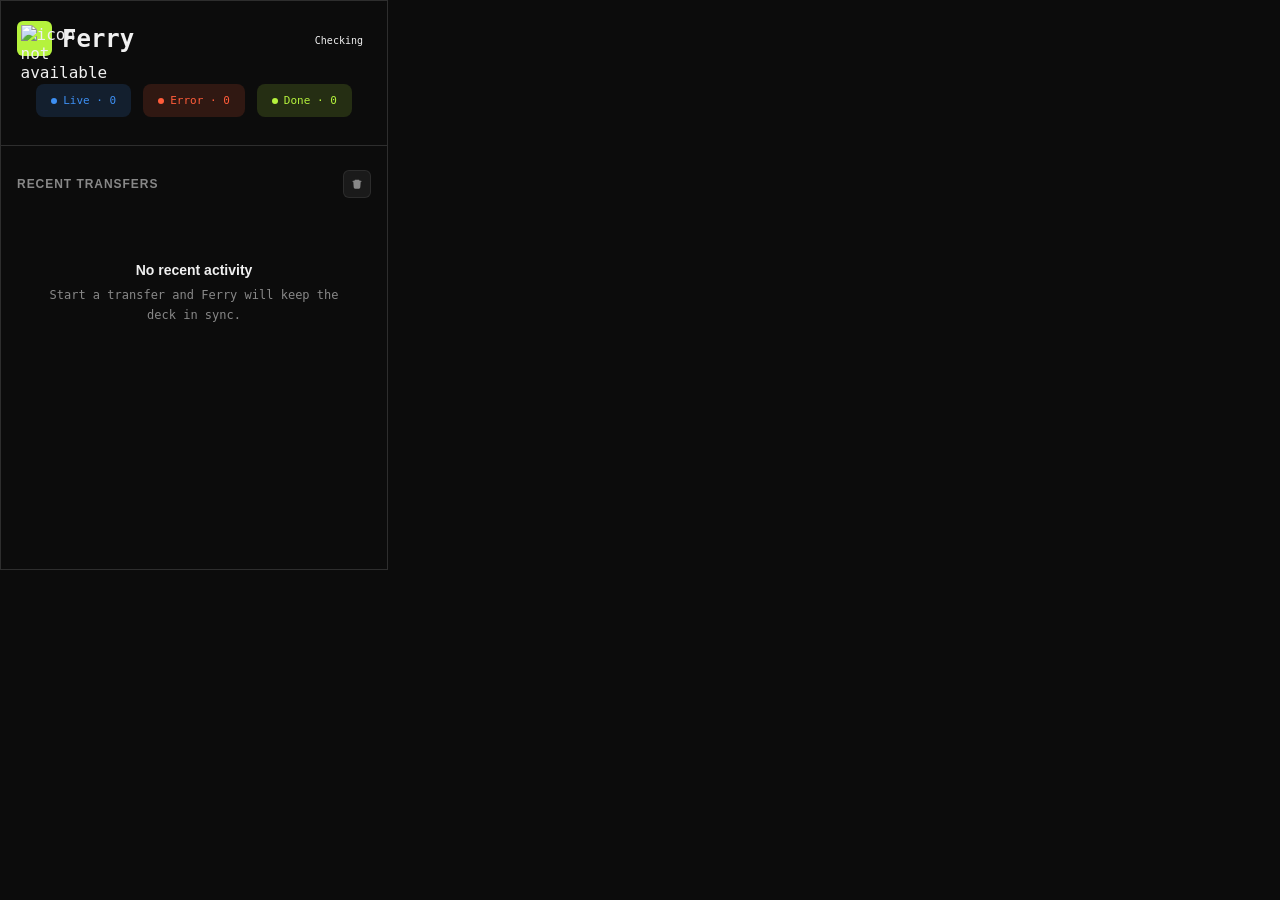
==== extension/popup.html @ 8c67c3bb "Port over new extension layout, theme, and popup window to stable extension" ====
<!doctype html>
<html lang="en">
  <head>
    <meta charset="UTF-8" />
    <meta name="viewport" content="width=device-width, initial-scale=1.0" />
    <title>Ferry</title>
    <link rel="stylesheet" href="popup.css" />
  </head>
  <body>
    <main class="panel">
      <section class="top-slab">
        <div class="brand-row">
          <div class="brand-lockup">
            <div class="logo-after"><img src="../icons/extentionIcon.png" alt="icon not available"></div>
            <div class="brand-copy">
              <h1 class="name-after">Ferry</h1>
            </div>
          </div>
          <div class="brand-actions">
            <div class="status-after" id="status-pill-container">
              <div class="pill" id="status-pill">
                <div id="status-dot" class="pill-dot"></div>
                <span id="status-pill-text">Checking</span>
              </div>
            </div>
            <button id="open-settings" class="icon-btn" type="button" title="Open settings" aria-label="Open settings" style="display: none;">
              <svg viewBox="0 0 24 24" fill="none" xmlns="http://www.w3.org/2000/svg" stroke="currentColor" stroke-width="2" stroke-linecap="round" stroke-linejoin="round" class="header-settings-icon"><path d="M12.22 2h-.44a2 2 0 0 0-2 2v.18a2 2 0 0 1-1 1.73l-.43.25a2 2 0 0 1-2 0l-.15-.08a2 2 0 0 0-2.73.73l-.22.38a2 2 0 0 0 .73 2.73l.15.1a2 2 0 0 1 1 1.72v.51a2 2 0 0 1-1 1.74l-.15.09a2 2 0 0 0-.73 2.73l.22.38a2 2 0 0 0 2.73.73l.15-.08a2 2 0 0 1 2 0l.43.25a2 2 0 0 1 1 1.73V20a2 2 0 0 0 2 2h.44a2 2 0 0 0 2-2v-.18a2 2 0 0 1 1-1.73l.43-.25a2 2 0 0 1 2 0l.15.08a2 2 0 0 0 2.73-.73l.22-.39a2 2 0 0 0-.73-2.73l-.15-.08a2 2 0 0 1-1-1.74v-.5a2 2 0 0 1 1-1.74l.15-.09a2 2 0 0 0 .73-2.73l-.22-.38a2 2 0 0 0-2.73-.73l-.15.08a2 2 0 0 1-2 0l-.43-.25a2 2 0 0 1-1-1.73V4a2 2 0 0 0-2-2z"/><circle cx="12" cy="12" r="3"/></svg>
            </button>
          </div>
        </div>

        <section class="signal-row" aria-label="Live signals">
          <div class="pill pill-live" id="summary-active-pill" data-signal="active">
            <div class="pill-dot"></div>
            <span>Live · <span id="summary-active">0</span></span>
          </div>
          <div class="pill pill-error" id="summary-error-pill" data-signal="attention">
            <div class="pill-dot"></div>
            <span>Error · <span id="summary-error">0</span></span>
          </div>
          <div class="pill pill-done" id="summary-done-pill" data-signal="done">
            <div class="pill-dot"></div>
            <span>Done · <span id="summary-done">0</span></span>
          </div>
        </section>

        <div id="offline-banner" class="offline-banner" hidden>
          <div class="offline-banner-content">
            <span>Ferry desktop app not running</span>
            <div id="launch-app" class="launch-link">Open Ferry</div>
          </div>
        </div>
      </section>

      <section class="activity">
        <div class="activity-header">
          <div>
            <div class="activity-title">Recent transfers</div>
          </div>
          <div class="activity-actions">
            <button id="clear-activity" class="icon-btn" type="button" aria-label="Clear activity" title="Clear activity">
              <svg viewBox="0 0 20 20" aria-hidden="true">
                <path fill="currentColor" d="M7.25 3.75a.75.75 0 0 0-.75.75v.75H4.25a.75.75 0 0 0 0 1.5h.46l.58 8.06a2 2 0 0 0 2 1.86h5.42a2 2 0 0 0 2-1.86l.58-8.06h.46a.75.75 0 0 0 0-1.5H13.5V4.5a.75.75 0 0 0-.75-.75h-5.5Zm.75 1.5H12V5.25H8Zm-.74 2.5l.54 7.54a.5.5 0 0 0 .5.46h3.4a.5.5 0 0 0 .5-.46l.54-7.54H7.26Z" />
              </svg>
            </button>
          </div>
        </div>

        <div id="job-list" class="job-list">
          <div class="empty-state">
            <div class="empty-state-title">No recent activity</div>
            <div class="empty-state-copy">Start a transfer and Ferry will keep the deck in sync.</div>
          </div>
        </div>
      </section>
    </main>

    <script src="popup.js" type="module"></script>
  </body>
</html>
---- extension/popup.css ----
@import url('https://fonts.googleapis.com/css2?family=DM+Mono:wght@400;500&family=Syne:wght@500;600;700&display=swap');

:root {
  --bg: #0c0c0c;
  --surface: #141414;
  --surface2: #1a1a1a;
  --surface3: #222222;
  --border: rgba(255,255,255,0.08);
  --border2: rgba(255,255,255,0.14);
  --text: #f0f0f0;
  --muted: #888;
  --muted2: #555;
  --accent: #B5F23D;
  --accent2: #FF5C3A;
  --accent3: #3D8FF2;
  --mono: 'Montserrat', monospace;
  --display: 'Google Sans', sans-serif;
  
  /* Motion */
  --ease-expo: cubic-bezier(0.16, 1, 0.3, 1);
  --dur-fast: 120ms;
  --dur-base: 220ms;
  --dur-slow: 400ms;
}

* {
  box-sizing: border-box;
}

html,
body {
  width: 388px;
  height: 570px;
  margin: 0;
  padding: 0;
  background: var(--bg);
  overscroll-behavior: none;
}

body {
  display: block;
  overflow: hidden;
  color-scheme: dark;
  font-family: var(--mono);
  color: var(--text);
}

button,
input,
select,
textarea {
  font: inherit;
}

.panel {
  width: 388px;
  height: 570px;
  display: grid;
  grid-template-rows: auto minmax(0, 1fr);
  overflow: hidden;
  background: var(--bg);
  border: 0.5px solid var(--border2);
  border-radius: 0;
}

.top-slab {
  padding: 1.25rem 1rem;
  border-bottom: 0.5px solid var(--border2);
}

.brand-row {
  display: flex;
  align-items: center;
  justify-content: space-between;
  margin-bottom: 1.25rem;
}

.brand-lockup {
  display: flex;
  justify-content: center;
  align-items: center;
  gap: 10px;
}

.logo-after {
  height: 35px;
  width: 35px;
  background-color: #B5F23D;
  border-radius: 6px;
}

.logo-after > img{
  padding: 10%;
  height: 100%;
  width: 100%;
}

.name-after {
  font-family: var(--mono);
  font-size: 24px;
  font-weight: 700;
  color: var(--text);
  margin: 0;
}

.brand-actions {
  display: flex;
  align-items: center;
  gap: 8px;
}

/* Status Pill */
.pill {
  display: inline-flex;
  align-items: center;
  gap: 6px;
  padding: 10px 15px;
  border-radius: 8px;
  font-size: 11px;
  font-weight: 500;
}

.pill-dot {
  width: 6px;
  height: 6px;
  border-radius: 50%;
}

.pill-live {
  background: rgba(61, 143, 242, 0.15);
  color: #3d8ff2;
}
.pill-live .pill-dot {
  background: #3d8ff2;
}

.pill-error {
  background: rgba(255, 92, 58, 0.15);
  color: #ff5c3a;
}
.pill-error .pill-dot {
  background: #ff5c3a;
}

.pill-done {
  background: rgba(181, 242, 61, 0.15);
  color: #b5f23d;
}
.pill-done .pill-dot {
  background: #b5f23d;
}

.status-after .pill {
  padding: 3px 8px;
  font-size: 10px;
}

.signal-row {
  display: flex;
  gap: 12px;
  margin-bottom: 0.5rem;
}

.offline-banner {
  margin-top: 1rem;
  background: var(--surface2);
  border: 0.5px solid var(--border2);
  border-radius: 8px;
  padding: 10px 12px;
}

.offline-banner-content {
  display: flex;
  align-items: center;
  /* justify-content: space-between; */
  gap: 10px;
  font-size: 11px;
  color: var(--text);
}

.launch-link {
  background: transparent;
  border: none;
  color: var(--accent2);
  font-family: var(--mono);
  font-size: 14px;
  font-weight: 900;
  padding: 0;
}

.icon-btn {
  width: 28px;
  height: 28px;
  border-radius: 6px;
  background: var(--surface2);
  border: 0.5px solid var(--border);
  display: flex;
  align-items: center;
  justify-content: center;
  font-size: 14px;
  cursor: pointer;
  color: var(--muted);
  transition: all var(--dur-fast) var(--ease-expo);
}

.icon-btn:hover {
  background: var(--surface3);
  color: var(--text);
  border-color: var(--border2);
}

.signal-row{
  margin-top: 8%;
  display: flex;
  justify-content: center;
  align-items: center;
}

.signal-row .pill {
  cursor: pointer;
  transition: opacity var(--dur-fast) var(--ease-expo);
}

.signal-row .pill:hover {
  opacity: 0.8;
}

/* Tab text refinement */
.ferry-mode-tab {
  font-family: var(--display);
  font-weight: 600;
  letter-spacing: 0.02em;
}

.job-list {
  display: flex;
  flex-direction: column;
  gap: 12px;
  padding: 0 1rem 1rem;
}

.transfer-card {
  background: var(--surface);
  border: 0.5px solid var(--border2);
  border-radius: 12px;
  padding: 12px;
  display: flex;
  gap: 12px;
  align-items: flex-start;
  transition: all var(--dur-fast) var(--ease-expo);
}

.transfer-card:hover {
  border-color: var(--accent);
  background: var(--surface2);
}

.transfer-thumb {
  width: 52px;
  height: 36px;
  border-radius: 6px;
  background: var(--surface3);
  flex-shrink: 0;
  overflow: hidden;
  display: flex;
  align-items: center;
  justify-content: center;
}

.transfer-thumb-img {
  width: 100%;
  height: 100%;
  object-fit: cover;
}

.transfer-info {
  flex: 1;
  min-width: 0;
}

.transfer-badge-row {
  display: flex;
  align-items: center;
  gap: 6px;
  margin-bottom: 6px;
}

.transfer-badge {
  font-size: 9px;
  font-weight: 600;
  background: var(--surface3);
  color: var(--muted);
  padding: 2px 6px;
  border-radius: 4px;
  letter-spacing: 0.05em;
  text-transform: uppercase;
}

.transfer-title {
  font-size: 12px;
  color: var(--text);
  font-weight: 500;
  white-space: nowrap;
  overflow: hidden;
  text-overflow: ellipsis;
  margin-bottom: 3px;
}

.transfer-meta {
  font-size: 10px;
  color: var(--muted);
  margin-bottom: 8px;
}

.progress-track {
  height: 3px;
  background: var(--surface3);
  border-radius: 2px;
  overflow: hidden;
  display: none; /* Removed as per user request */
}

.progress-fill {
  height: 3px;
  background: var(--accent);
  border-radius: 2px;
  width: 0%;
  transition: width var(--dur-slow) linear;
}

.transfer-footer {
  display: flex;
  justify-content: space-between;
  margin-top: 6px;
}

.transfer-status {
  font-size: 9px;
  font-weight: 600;
  letter-spacing: 0.06em;
  text-transform: uppercase;
  color: var(--muted);
}

.transfer-percent {
  font-size: 10px;
  color: var(--muted);
}

.transfer-actions {
  display: flex;
  gap: 6px;
  margin-left: 8px;
}

.transfer-action-btn {
  width: 24px;
  height: 24px;
  display: flex;
  align-items: center;
  justify-content: center;
  border-radius: 4px;
  background: var(--surface3);
  border: 0.5px solid var(--border);
  color: var(--muted);
  cursor: pointer;
  transition: all var(--dur-fast) var(--ease-expo);
}

.transfer-action-btn:hover {
  background: var(--surface2);
  color: var(--text);
  border-color: var(--border2);
}

.transfer-action-btn svg {
  width: 14px;
  height: 14px;
}

.activity {
  overflow-y: auto;
}

.activity-header {
  padding: 1.5rem 1rem 1rem;
  display: flex;
  align-items: center;
  justify-content: space-between;
}

.activity-title {
  font-family: var(--display);
  font-size: 12px;
  font-weight: 600;
  color: var(--muted);
  letter-spacing: 0.08em;
  text-transform: uppercase;
}

.empty-state {
  padding: 3rem 2rem;
  text-align: center;
  display: flex;
  flex-direction: column;
  align-items: center;
}

.empty-state-mark {
  width: 48px;
  height: 48px;
  border-radius: 12px;
  background: var(--surface2);
  display: flex;
  align-items: center;
  justify-content: center;
  margin-bottom: 1rem;
}

.empty-state-title {
  font-family: var(--display);
  font-size: 14px;
  font-weight: 700;
  margin-bottom: 0.5rem;
}

.empty-state-copy {
  font-size: 12px;
  color: var(--muted);
  line-height: 1.6;
}
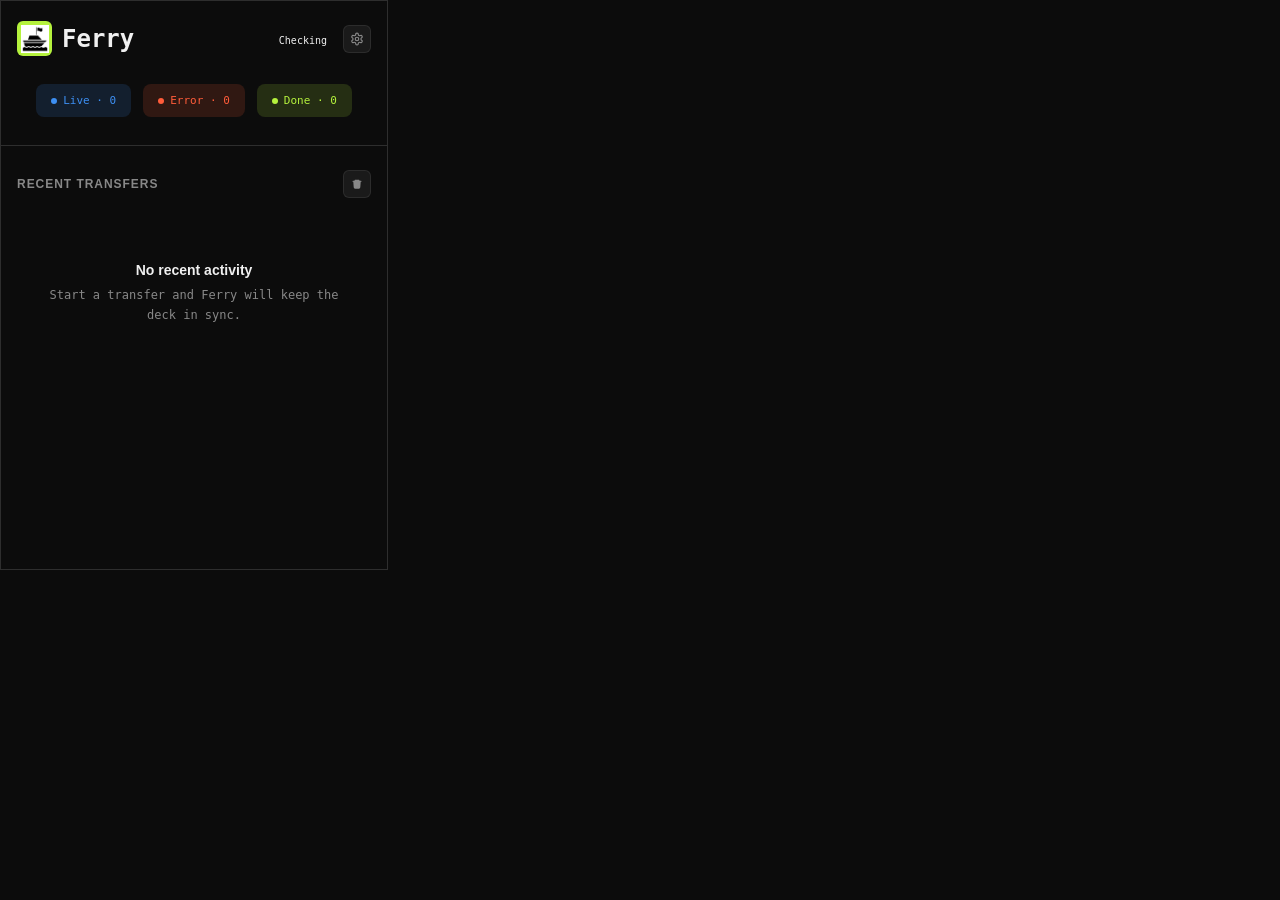
==== commit 1982c2ae: "Restore animated ship button and fix missing extension logos and settings icon" ====
--- a/extension/popup.html
+++ b/extension/popup.html
@@ -11,7 +11,7 @@
       <section class="top-slab">
         <div class="brand-row">
           <div class="brand-lockup">
-            <div class="logo-after"><img src="../icons/extentionIcon.png" alt="icon not available"></div>
+            <div class="logo-after"><img src="icons/icon128.png" alt="icon not available"></div>
             <div class="brand-copy">
               <h1 class="name-after">Ferry</h1>
             </div>
@@ -23,7 +23,7 @@
                 <span id="status-pill-text">Checking</span>
               </div>
             </div>
-            <button id="open-settings" class="icon-btn" type="button" title="Open settings" aria-label="Open settings" style="display: none;">
+            <button id="open-settings" class="icon-btn" type="button" title="Open settings" aria-label="Open settings">
               <svg viewBox="0 0 24 24" fill="none" xmlns="http://www.w3.org/2000/svg" stroke="currentColor" stroke-width="2" stroke-linecap="round" stroke-linejoin="round" class="header-settings-icon"><path d="M12.22 2h-.44a2 2 0 0 0-2 2v.18a2 2 0 0 1-1 1.73l-.43.25a2 2 0 0 1-2 0l-.15-.08a2 2 0 0 0-2.73.73l-.22.38a2 2 0 0 0 .73 2.73l.15.1a2 2 0 0 1 1 1.72v.51a2 2 0 0 1-1 1.74l-.15.09a2 2 0 0 0-.73 2.73l.22.38a2 2 0 0 0 2.73.73l.15-.08a2 2 0 0 1 2 0l.43.25a2 2 0 0 1 1 1.73V20a2 2 0 0 0 2 2h.44a2 2 0 0 0 2-2v-.18a2 2 0 0 1 1-1.73l.43-.25a2 2 0 0 1 2 0l.15.08a2 2 0 0 0 2.73-.73l.22-.39a2 2 0 0 0-.73-2.73l-.15-.08a2 2 0 0 1-1-1.74v-.5a2 2 0 0 1 1-1.74l.15-.09a2 2 0 0 0 .73-2.73l-.22-.38a2 2 0 0 0-2.73-.73l-.15.08a2 2 0 0 1-2 0l-.43-.25a2 2 0 0 1-1-1.73V4a2 2 0 0 0-2-2z"/><circle cx="12" cy="12" r="3"/></svg>
             </button>
           </div>
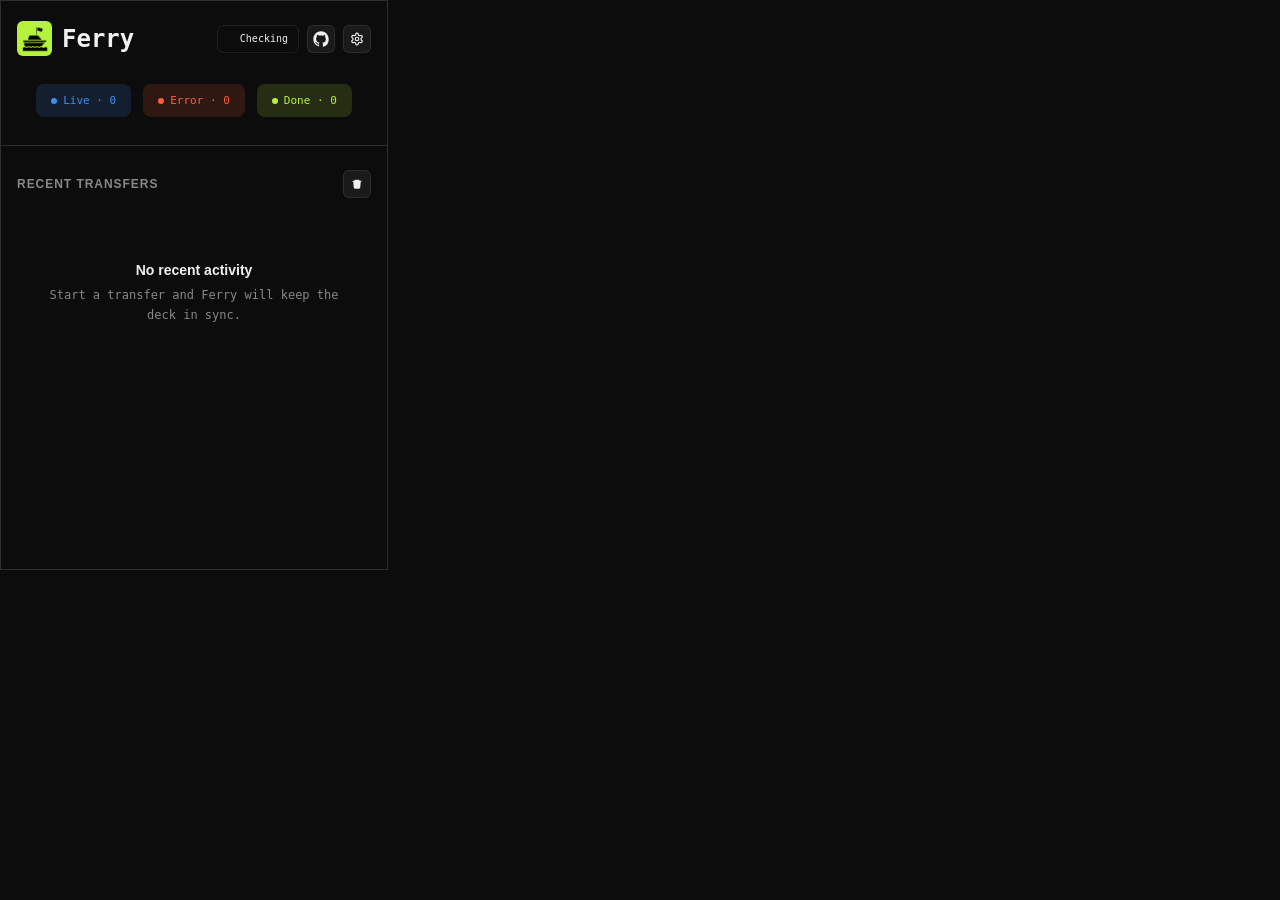
==== commit 2f2a0c7d: "feat: landing page, extension packaging, settings overhaul, download fixes - Add landing page (index" ====
--- a/extension/popup.html
+++ b/extension/popup.html
@@ -11,7 +11,7 @@
       <section class="top-slab">
         <div class="brand-row">
           <div class="brand-lockup">
-            <div class="logo-after"><img src="icons/icon128.png" alt="icon not available"></div>
+            <div class="logo-after"><img src="icons/extentionIcon.png" alt="Ferry icon"></div>
             <div class="brand-copy">
               <h1 class="name-after">Ferry</h1>
             </div>
@@ -23,6 +23,9 @@
                 <span id="status-pill-text">Checking</span>
               </div>
             </div>
+            <a href="https://github.com/ignvaibhav/Ferry" target="_blank" rel="noopener noreferrer" class="icon-btn" title="View on GitHub" aria-label="View on GitHub">
+              <svg viewBox="0 0 24 24" fill="currentColor" width="16" height="16" aria-hidden="true"><path d="M12 .5C5.65.5.5 5.65.5 12A11.5 11.5 0 0 0 8.36 22.9c.58.1.79-.25.79-.56v-2.02c-3.18.69-3.85-1.35-3.85-1.35-.52-1.3-1.27-1.64-1.27-1.64-1.04-.71.08-.7.08-.7 1.15.08 1.75 1.18 1.75 1.18 1.02 1.76 2.68 1.25 3.34.95.1-.74.4-1.24.73-1.53-2.54-.29-5.21-1.27-5.21-5.65 0-1.25.44-2.27 1.17-3.07-.12-.29-.51-1.45.11-3.03 0 0 .96-.31 3.14 1.17A10.8 10.8 0 0 1 12 6.85c.97 0 1.95.13 2.86.39 2.18-1.48 3.14-1.17 3.14-1.17.62 1.58.23 2.74.11 3.03.73.8 1.17 1.82 1.17 3.07 0 4.39-2.67 5.35-5.22 5.64.41.36.78 1.06.78 2.14v3.18c0 .31.21.66.8.55A11.5 11.5 0 0 0 23.5 12C23.5 5.65 18.35.5 12 .5Z"></path></svg>
+            </a>
             <button id="open-settings" class="icon-btn" type="button" title="Open settings" aria-label="Open settings">
               <svg viewBox="0 0 24 24" fill="none" xmlns="http://www.w3.org/2000/svg" stroke="currentColor" stroke-width="2" stroke-linecap="round" stroke-linejoin="round" class="header-settings-icon"><path d="M12.22 2h-.44a2 2 0 0 0-2 2v.18a2 2 0 0 1-1 1.73l-.43.25a2 2 0 0 1-2 0l-.15-.08a2 2 0 0 0-2.73.73l-.22.38a2 2 0 0 0 .73 2.73l.15.1a2 2 0 0 1 1 1.72v.51a2 2 0 0 1-1 1.74l-.15.09a2 2 0 0 0-.73 2.73l.22.38a2 2 0 0 0 2.73.73l.15-.08a2 2 0 0 1 2 0l.43.25a2 2 0 0 1 1 1.73V20a2 2 0 0 0 2 2h.44a2 2 0 0 0 2-2v-.18a2 2 0 0 1 1-1.73l.43-.25a2 2 0 0 1 2 0l.15.08a2 2 0 0 0 2.73-.73l.22-.39a2 2 0 0 0-.73-2.73l-.15-.08a2 2 0 0 1-1-1.74v-.5a2 2 0 0 1 1-1.74l.15-.09a2 2 0 0 0 .73-2.73l-.22-.38a2 2 0 0 0-2.73-.73l-.15.08a2 2 0 0 1-2 0l-.43-.25a2 2 0 0 1-1-1.73V4a2 2 0 0 0-2-2z"/><circle cx="12" cy="12" r="3"/></svg>
             </button>
--- a/extension/popup.css
+++ b/extension/popup.css
@@ -151,8 +151,11 @@
 }
 
 .status-after .pill {
-  padding: 3px 8px;
+  height: 28px;
+  padding: 0 10px;
   font-size: 10px;
+  border-radius: 6px;
+  border: 0.5px solid var(--border);
 }
 
 .signal-row {
@@ -199,7 +202,8 @@
   justify-content: center;
   font-size: 14px;
   cursor: pointer;
-  color: var(--muted);
+  color: var(--text);
+  text-decoration: none;
   transition: all var(--dur-fast) var(--ease-expo);
 }
 
@@ -246,7 +250,7 @@
   padding: 12px;
   display: flex;
   gap: 12px;
-  align-items: flex-start;
+  align-items: center;
   transition: all var(--dur-fast) var(--ease-expo);
 }
 
@@ -256,9 +260,9 @@
 }
 
 .transfer-thumb {
-  width: 52px;
-  height: 36px;
-  border-radius: 6px;
+  width: 72px;
+  height: 48px;
+  border-radius: 8px;
   background: var(--surface3);
   flex-shrink: 0;
   overflow: hidden;
@@ -282,7 +286,7 @@
   display: flex;
   align-items: center;
   gap: 6px;
-  margin-bottom: 6px;
+  margin-bottom: 8px;
 }
 
 .transfer-badge {
@@ -296,20 +300,38 @@
   text-transform: uppercase;
 }
 
+.transfer-badge-media {
+  color: var(--accent);
+  background: rgba(181, 242, 61, 0.08);
+  border: 0.5px solid rgba(181, 242, 61, 0.18);
+}
+
+.transfer-badge-quality {
+  color: var(--muted);
+  background: var(--surface3);
+  border: 0.5px solid var(--border);
+}
+
+.transfer-badge-status {
+  color: var(--text);
+  background: rgba(255, 255, 255, 0.1);
+  border: 0.5px solid rgba(255, 255, 255, 0.2);
+}
+
 .transfer-title {
   font-size: 12px;
   color: var(--text);
   font-weight: 500;
-  white-space: nowrap;
+  line-height: 1.35;
+  display: -webkit-box;
+  -webkit-line-clamp: 2;
+  -webkit-box-orient: vertical;
   overflow: hidden;
-  text-overflow: ellipsis;
-  margin-bottom: 3px;
+  margin-bottom: 4px;
 }
 
 .transfer-meta {
-  font-size: 10px;
-  color: var(--muted);
-  margin-bottom: 8px;
+  display: none;
 }
 
 .progress-track {
@@ -328,20 +350,6 @@
   transition: width var(--dur-slow) linear;
 }
 
-.transfer-footer {
-  display: flex;
-  justify-content: space-between;
-  margin-top: 6px;
-}
-
-.transfer-status {
-  font-size: 9px;
-  font-weight: 600;
-  letter-spacing: 0.06em;
-  text-transform: uppercase;
-  color: var(--muted);
-}
-
 .transfer-percent {
   font-size: 10px;
   color: var(--muted);
@@ -350,7 +358,8 @@
 .transfer-actions {
   display: flex;
   gap: 6px;
-  margin-left: 8px;
+  margin-left: 4px;
+  align-self: center;
 }
 
 .transfer-action-btn {
@@ -371,6 +380,26 @@
   background: var(--surface2);
   color: var(--text);
   border-color: var(--border2);
+}
+
+.action-reveal {
+  color: var(--accent3);
+  background: rgba(61, 143, 242, 0.1);
+  border-color: rgba(61, 143, 242, 0.2);
+}
+.action-reveal:hover {
+  background: rgba(61, 143, 242, 0.2);
+  color: #fff;
+}
+
+.action-cancel {
+  color: var(--accent2);
+  background: rgba(255, 92, 58, 0.1);
+  border-color: rgba(255, 92, 58, 0.2);
+}
+.action-cancel:hover {
+  background: rgba(255, 92, 58, 0.2);
+  color: #fff;
 }
 
 .transfer-action-btn svg {
